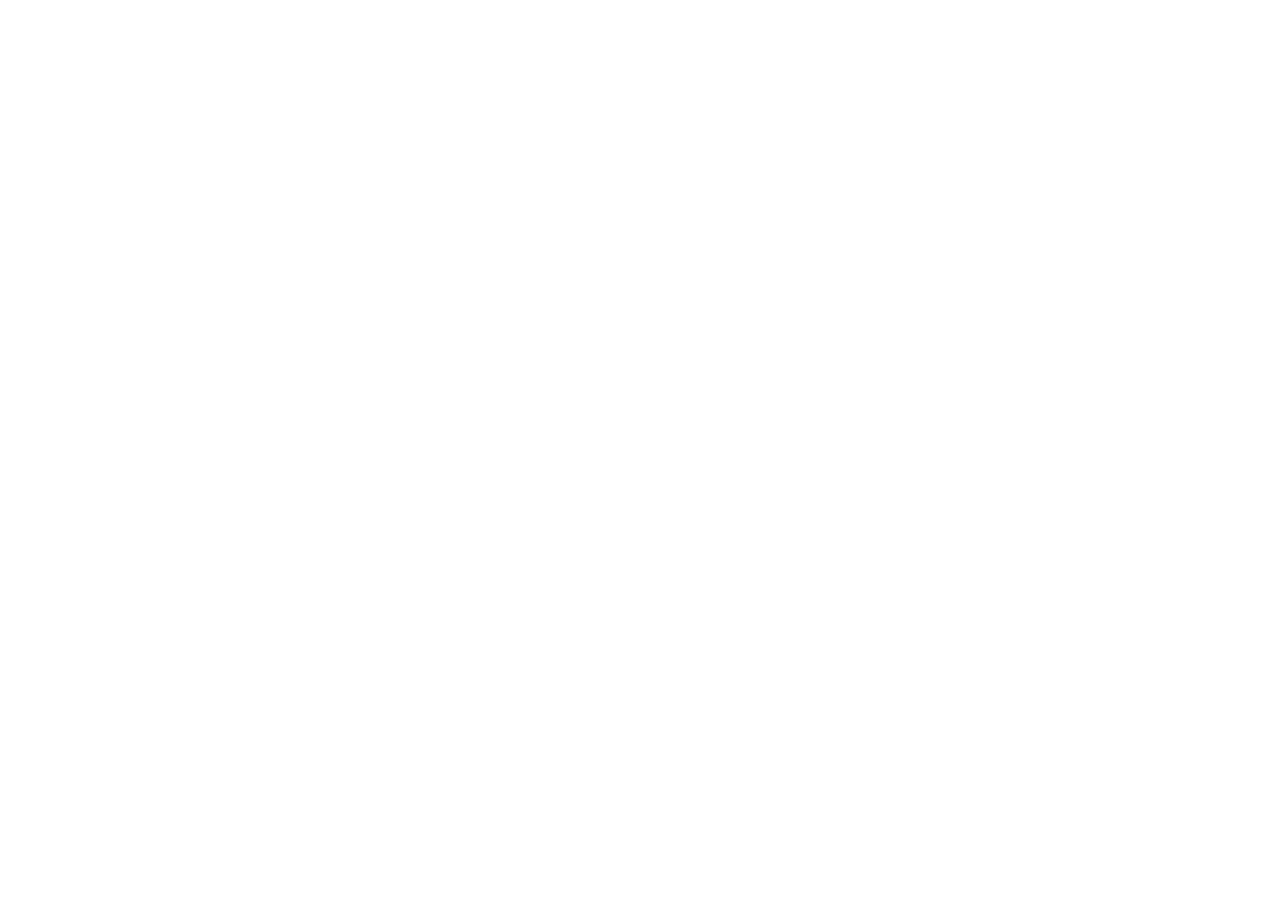
==== final.html @ b4e72187 "Initial commit" ====
<!DOCTYPE html>
<html lang="en">
<head>
    <meta charset="UTF-8">
    <meta http-equiv="X-UA-Compatible" content="IE=edge">
    <meta name="viewport" content="width=device-width, initial-scale=1.0">
    <title>Qatar World Cup Quiz</title>
</head>
<body>
    
</body>
</html>
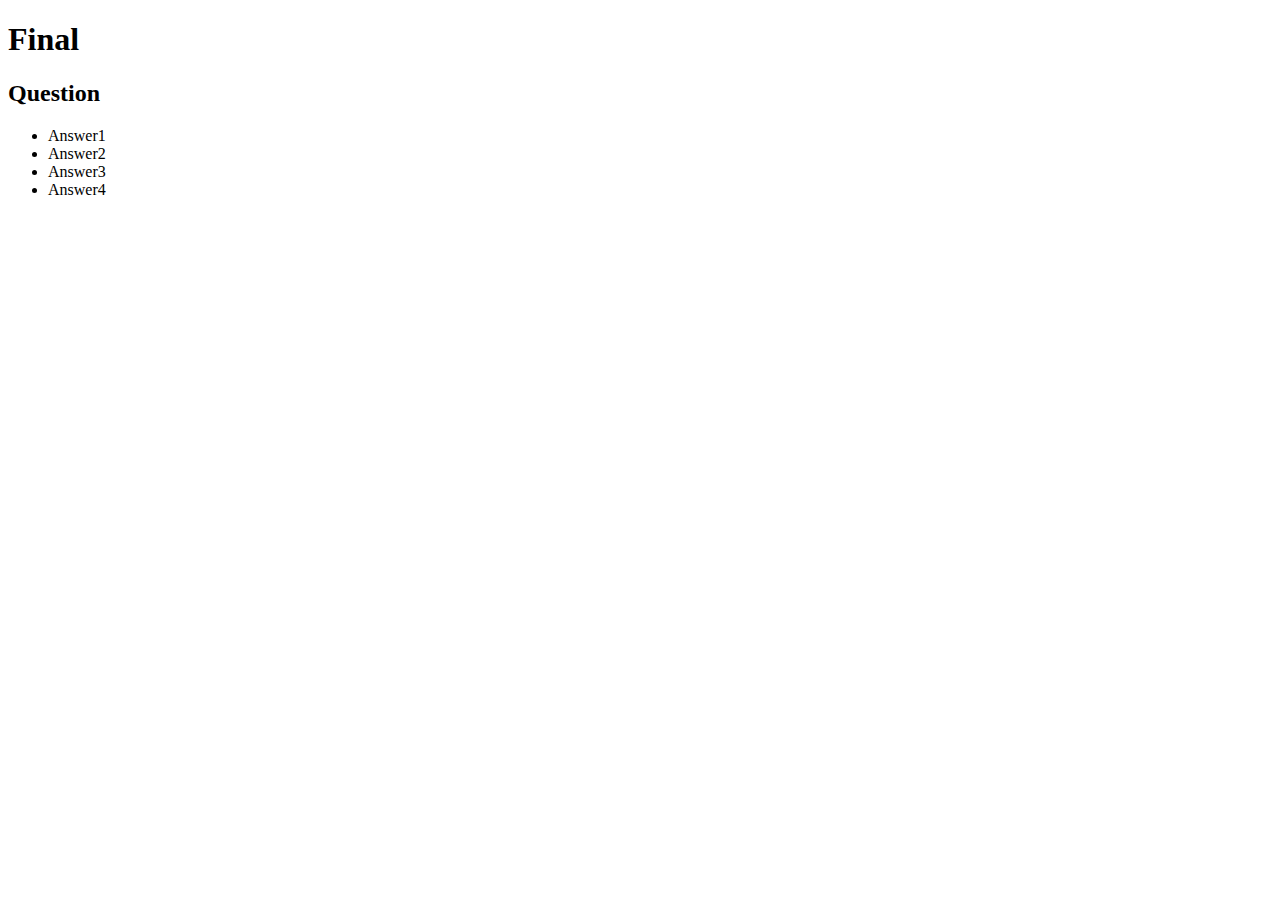
==== commit 51b6f89d: "Add header, h1, question, answers and footer" ====
--- a/final.html
+++ b/final.html
@@ -7,6 +7,32 @@
     <title>Qatar World Cup Quiz</title>
 </head>
 <body>
+    <header>
+
+        <h1>Final</h1>
+
+    </header>
+
+    <h2>Question</h2>
+
+    <ul>
+        <li>
+            Answer1
+        </li>
+        <li>
+            Answer2
+        </li>
+        <li>
+            Answer3
+        </li>
+        <li>
+            Answer4
+        </li>
+    </ul>
+
+    <footer>
+
+    </footer>
     
 </body>
 </html>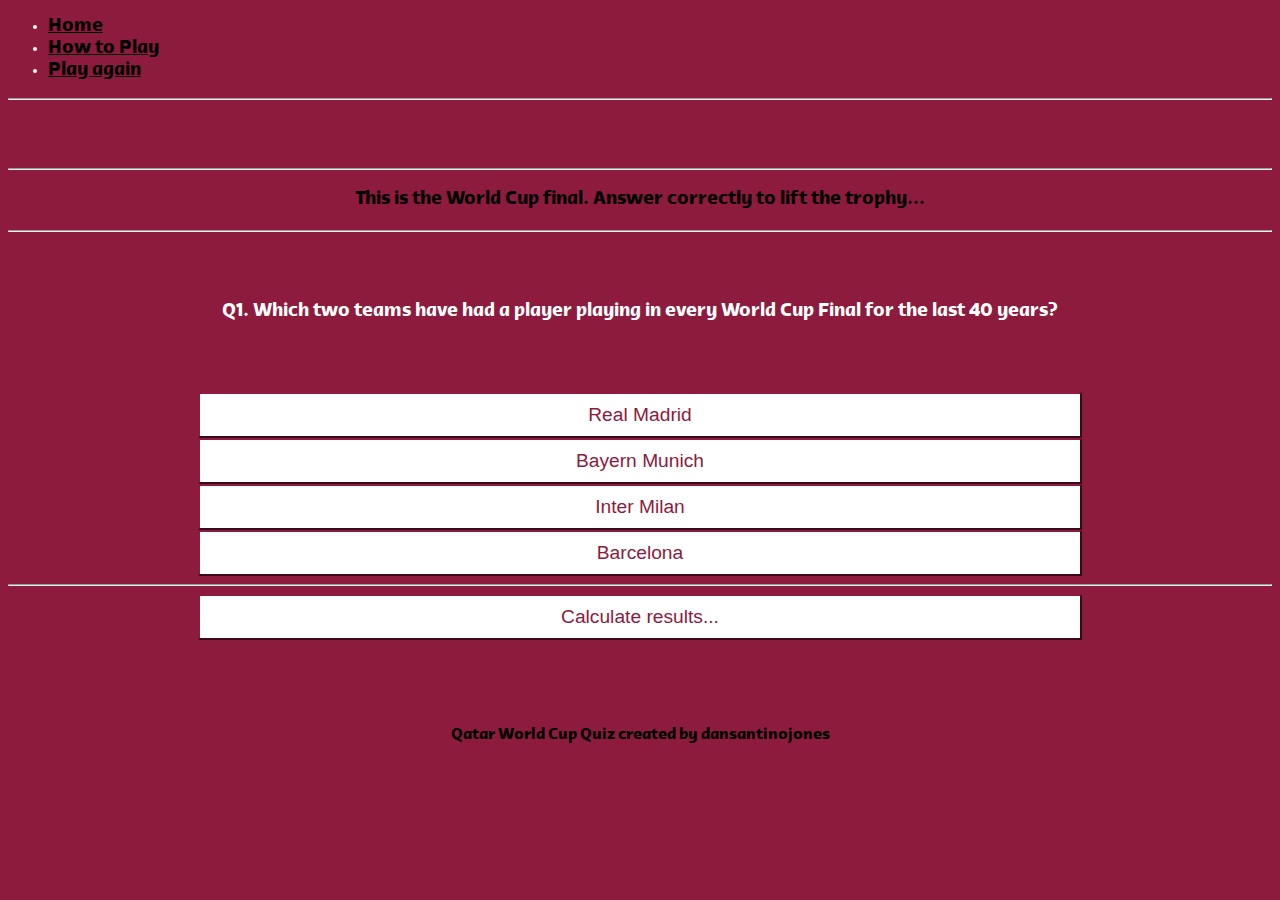
==== commit a14a5464: "Add structure and question and answers" ====
--- a/final.html
+++ b/final.html
@@ -4,33 +4,75 @@
     <meta charset="UTF-8">
     <meta http-equiv="X-UA-Compatible" content="IE=edge">
     <meta name="viewport" content="width=device-width, initial-scale=1.0">
+    <meta name="description"
+    content="Test your knowladge of the Qatar World Cup 2022">
+  <meta name="keywords"
+    content="world cup, world cup 2022, qatar world cup, qatar world cup 2022, quiz, world cup quiz, qatar world cup quiz, 2022 world cup quiz">
+  <meta name="author" content="dansantinojones">
+  <link rel="stylesheet" href="https://cdn.jsdelivr.net/npm/bootstrap@4.6.2/dist/css/bootstrap.min.css" integrity="sha384-xOolHFLEh07PJGoPkLv1IbcEPTNtaed2xpHsD9ESMhqIYd0nLMwNLD69Npy4HI+N" crossorigin="anonymous">
+  <link href="assets/css/style.css" rel="stylesheet" type="text/css" />
     <title>Qatar World Cup Quiz</title>
 </head>
 <body>
+
+    <!------------------------------------------------------------------------------------------- Nav and Title ----------->
+
     <header>
 
-        <h1>Final</h1>
-
+        <ul class="nav justify-content-center">
+            <li class="nav-item">
+                <a class="nav-link active" href="index.html">Home</a>
+            </li>
+            <li class="nav-item">
+                <a class="nav-link" href="how-to-play.html">How to Play</a>
+            </li>
+            <li class="nav-item">
+                <a class="nav-link" href="groups.html">Play again</a>
+            </li>
+        </ul>
+    
+        <hr class="my-4">
+    
+        <div class="jumbotron">
+            <h2 class="display-4">Final</h2>
+            <hr class="my-4">
+            <p>This is the World Cup final. Answer correctly to lift the trophy...</p>
+          </div>
+    
+        <hr class="my-4">
+    
     </header>
 
-    <h2>Question</h2>
+    <!------------------------------------------------------------------------------------------- Question 1 ----------->
 
-    <ul>
-        <li>
-            Answer1
-        </li>
-        <li>
-            Answer2
-        </li>
-        <li>
-            Answer3
-        </li>
-        <li>
-            Answer4
-        </li>
-    </ul>
+    <div class="container-fluid">
+        <div class="question-box">
+            <h3>Q1. Which two teams have had a player playing in every World Cup Final for the last 40 years?</h3>
+        </div>
+
+        <div>
+            <img src="" alt="">
+        </div>
+
+        <div class="btn-container">
+            <button type="button" class="btn btn-primary btn-lg">Real Madrid</button>
+            <button type="button" class="btn btn-primary btn-lg">Bayern Munich</button>
+            <button type="button" class="btn btn-primary btn-lg">Inter Milan</button>
+            <button type="button" class="btn btn-primary btn-lg">Barcelona</button>
+        </div>
+    </div>
+
+    <hr class="my-4">
+
+    <div class="next-round-section">
+        <a href="#" class="next-round-button"><button type="button" class="btn btn-primary btn-lg">Calculate results...</button></a>
+    </div>
+
+    <!------------------------------------------------------------------------------------------- Footer ----------->
 
     <footer>
+
+        <p>Qatar World Cup Quiz created by dansantinojones</p>
 
     </footer>
     
--- a/assets/css/style.css
+++ b/assets/css/style.css
@@ -0,0 +1,129 @@
+@font-face {
+    font-family: "Qatar2022";
+    src: url(/assets/fonts/Qatar2022/Qatar2022Arabic-Bold.ttf);
+}
+
+body {
+    background-color: #8D1B3D;
+    color: #fff;
+    font-family: "Qatar2022";
+}
+
+/* ---------------------------------------------- Landing Page */
+
+h1 {
+    text-align: center;
+    color: #fff;
+    font-family: "Qatar2022";
+}
+
+h3 {
+    padding: 50px 0 50px 0;
+    text-align: center;
+}
+
+.display-4 {
+    color: #8D1B3D;
+}
+
+/* ----------------------------------------------  Nav */
+
+.nav-link {
+    font-size: 1.2em;
+    color: #000;
+    padding-top: 30px;
+}
+
+.nav-link:hover {
+    text-decoration: underline;
+    color:#000;
+}
+
+/* ----------------------------------------------  Jumbotron */
+
+.jumbotron {
+    text-align: center;
+}
+
+.jumbotron > p {
+    color: #000;
+    font-size: 1.2em;
+}
+
+#kick-off-link {
+    text-align: center;
+    color: #8D1B3D;
+    text-decoration: none;
+    font-size: 2em;
+}
+
+#kick-off-link:hover {
+    text-align: center;
+    color: #fff;
+    text-decoration: none;
+}
+
+h4 {
+    text-align: center;
+}
+
+/* ---------------------------------------------- Quiz Page */
+
+img {
+    display: block;
+    margin-left: auto;
+    margin-right: auto;
+    width: 70%;
+}
+
+.btn-container {
+    text-align: center;
+}
+
+.btn-primary {
+    color: #8D1B3D;
+    background-color: #fff;
+    border-color: #8D1B3D;
+    width: 70%;
+    padding: 10px;
+    font-size: 1.2em;
+}
+
+.btn-primary:hover {
+    color: #fff;
+    background-color: #8D1B3D;
+    border-color: #fff;
+    width: 70%;
+    padding: 10px;
+    font-size: 1.2em;
+}
+
+.round-title {
+    padding-top: 20px;
+    font-size: 2em;
+}
+
+.round-text {
+    font-size: 1em;
+    text-align: center;
+    color: #000;
+    padding-bottom: 20px;
+}
+
+.next-round-section {
+    text-align: center;
+}
+
+.next-round-button {
+    color: #8D1B3D;
+    border-color: #8D1B3D;
+    text-decoration: none;
+}
+
+/* ---------------------------------------------- Footer */
+
+footer > p {
+    text-align: center;
+    color: #000;
+    padding-top: 70px;
+}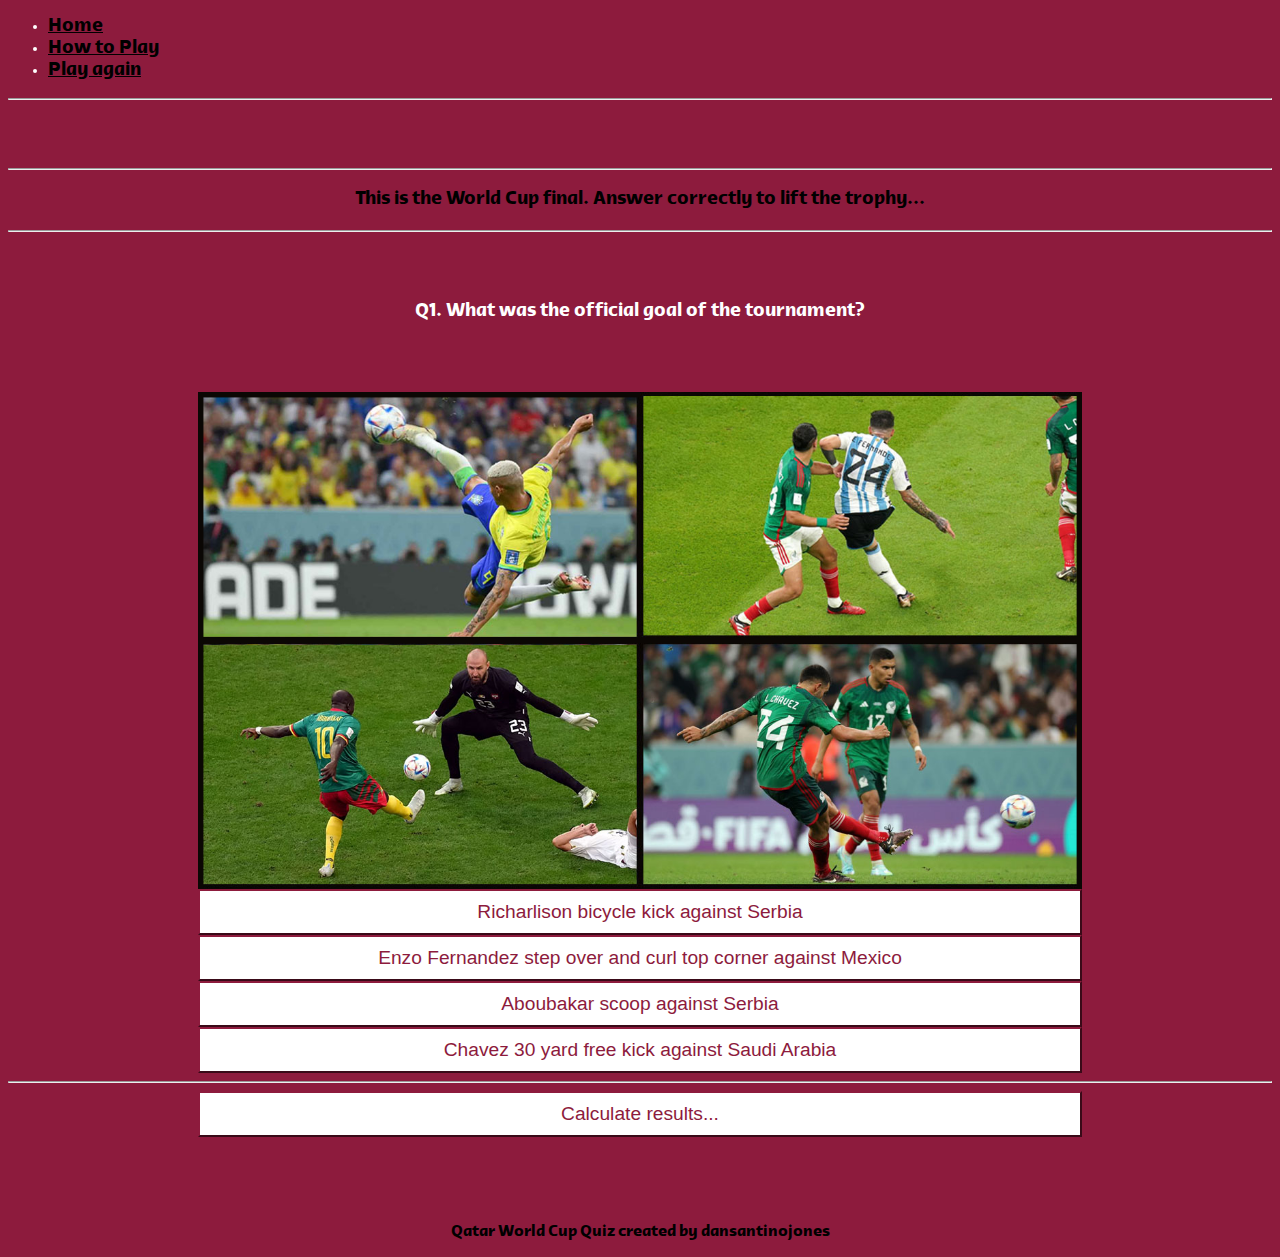
==== commit 5d5d6af1: "Add question, image and answers" ====
--- a/final.html
+++ b/final.html
@@ -47,18 +47,18 @@
 
     <div class="container-fluid">
         <div class="question-box">
-            <h3>Q1. Which two teams have had a player playing in every World Cup Final for the last 40 years?</h3>
+            <h3>Q1. What was the official goal of the tournament?</h3>
         </div>
 
         <div>
-            <img src="" alt="">
+            <img src="assets/images/goal-of-the-tournament.jpg" alt="Four rectangles with the top four goals of the tournament">
         </div>
 
         <div class="btn-container">
-            <button type="button" class="btn btn-primary btn-lg">Real Madrid</button>
-            <button type="button" class="btn btn-primary btn-lg">Bayern Munich</button>
-            <button type="button" class="btn btn-primary btn-lg">Inter Milan</button>
-            <button type="button" class="btn btn-primary btn-lg">Barcelona</button>
+            <button type="button" class="btn btn-primary btn-lg">Richarlison bicycle kick against Serbia</button>
+            <button type="button" class="btn btn-primary btn-lg">Enzo Fernandez step over and curl top corner against Mexico</button>
+            <button type="button" class="btn btn-primary btn-lg">Aboubakar scoop against Serbia</button>
+            <button type="button" class="btn btn-primary btn-lg">Chavez 30 yard free kick against Saudi Arabia</button>
         </div>
     </div>
 
